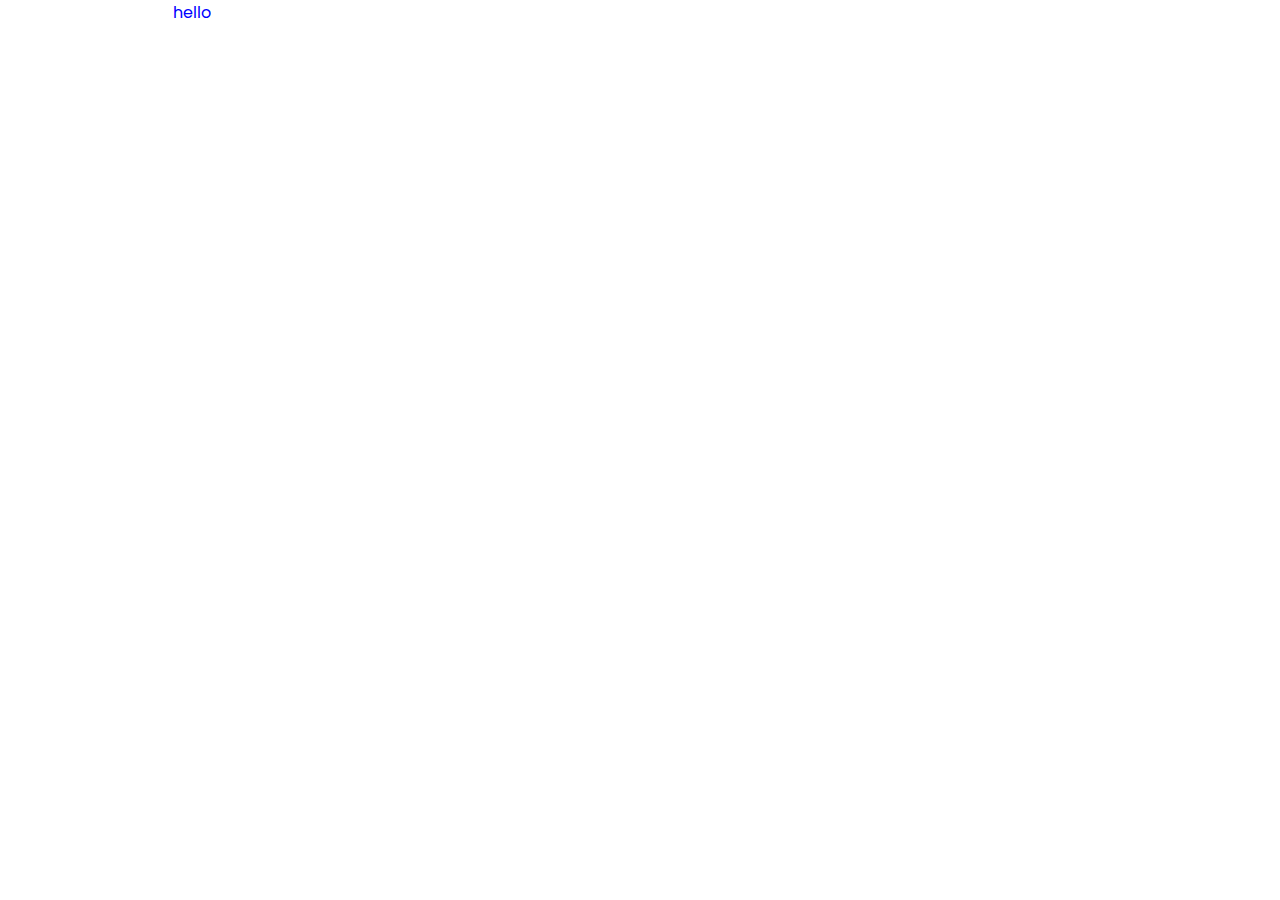
==== homepage/index.html @ 3c1f7b86 "homepage creation" ====
<!DOCTYPE html>
<html lang="en" class="scroll-smooth">
    <head>
        <meta charset="UTF-8"/>
        <meta http-equiv="X-UA-Compatible" content="IE=edge" />
        <meta name="viewport" content="width=device-width, initial-scale=1.0">

        <title>
            Mudberry Studios
        </title>

        <link href="https://unpkg.com/tailwindcss@^1.0/dist/tailwind.min.css" rel="stylesheet">
        <link rel="stylesheet" href="./index.css">
        <link rel="javaSheet" href="./index.js">
        <link rel="preconnect" href="https://fonts.googleapis.com">
        <link rel="preconnect" href="https://fonts.gstatic.com" crossorigin>
        <link href="https://fonts.googleapis.com/css2?family=Poppins&display=swap" rel="stylesheet">

        <script src="https://cdn.tailwindcss.com"></script>
    </head>

    <body>
        <!-- Header -->
        <header>
            <div class="logo-section">
                hello
            </div>
        </header>

    </body>
</html>
---- homepage/index.css ----
@import url('https://fonts.googleapis.com/css2?family=Poppins&display=swap');

*{
    margin: 0;
    padding: 0;
    font-family: 'Poppins', sans-serif;
}

body{
    margin: 0;
    overflow: auto;
}

.header{
    display: flex;
    height: 100px;
    width: 100%;
    position: fixed;
    margin: 0;
}

.logo-section{
    display: block;
    width: 30%;
    text-align: center;
    color: blue;
}
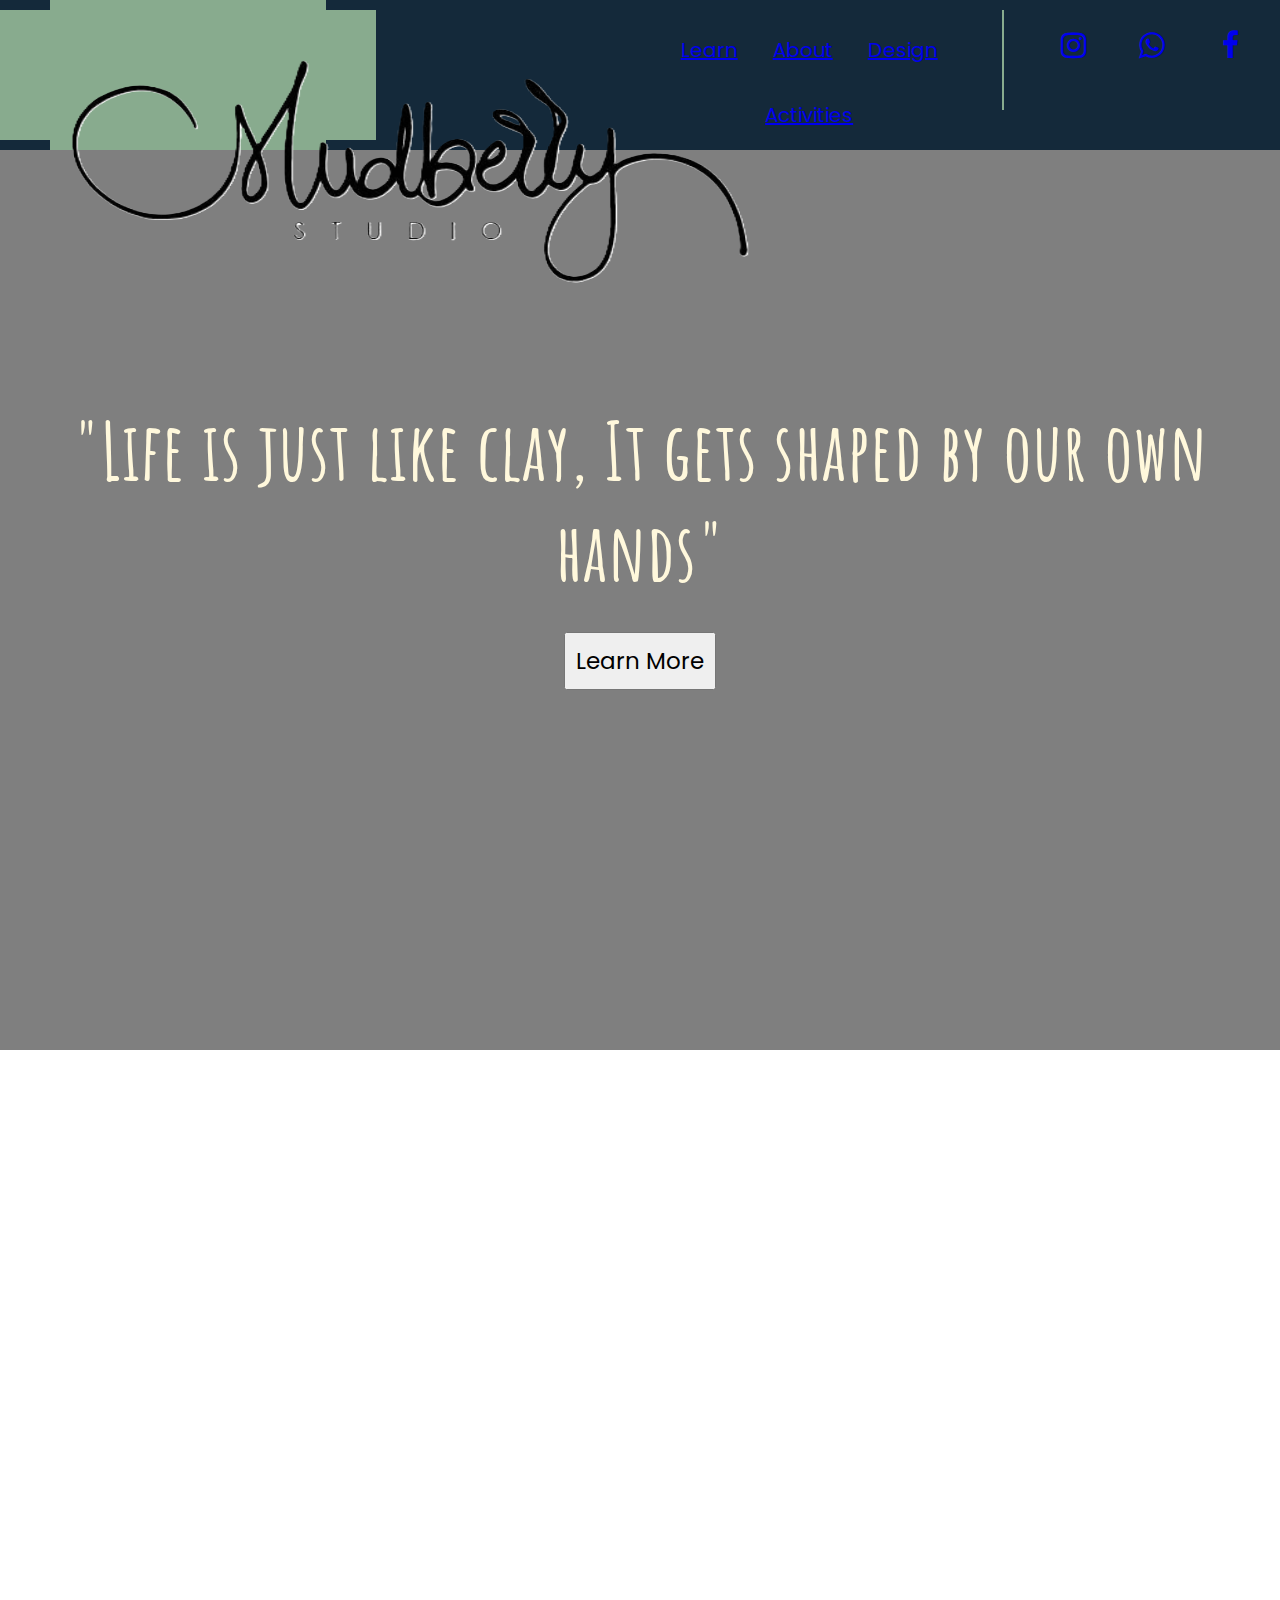
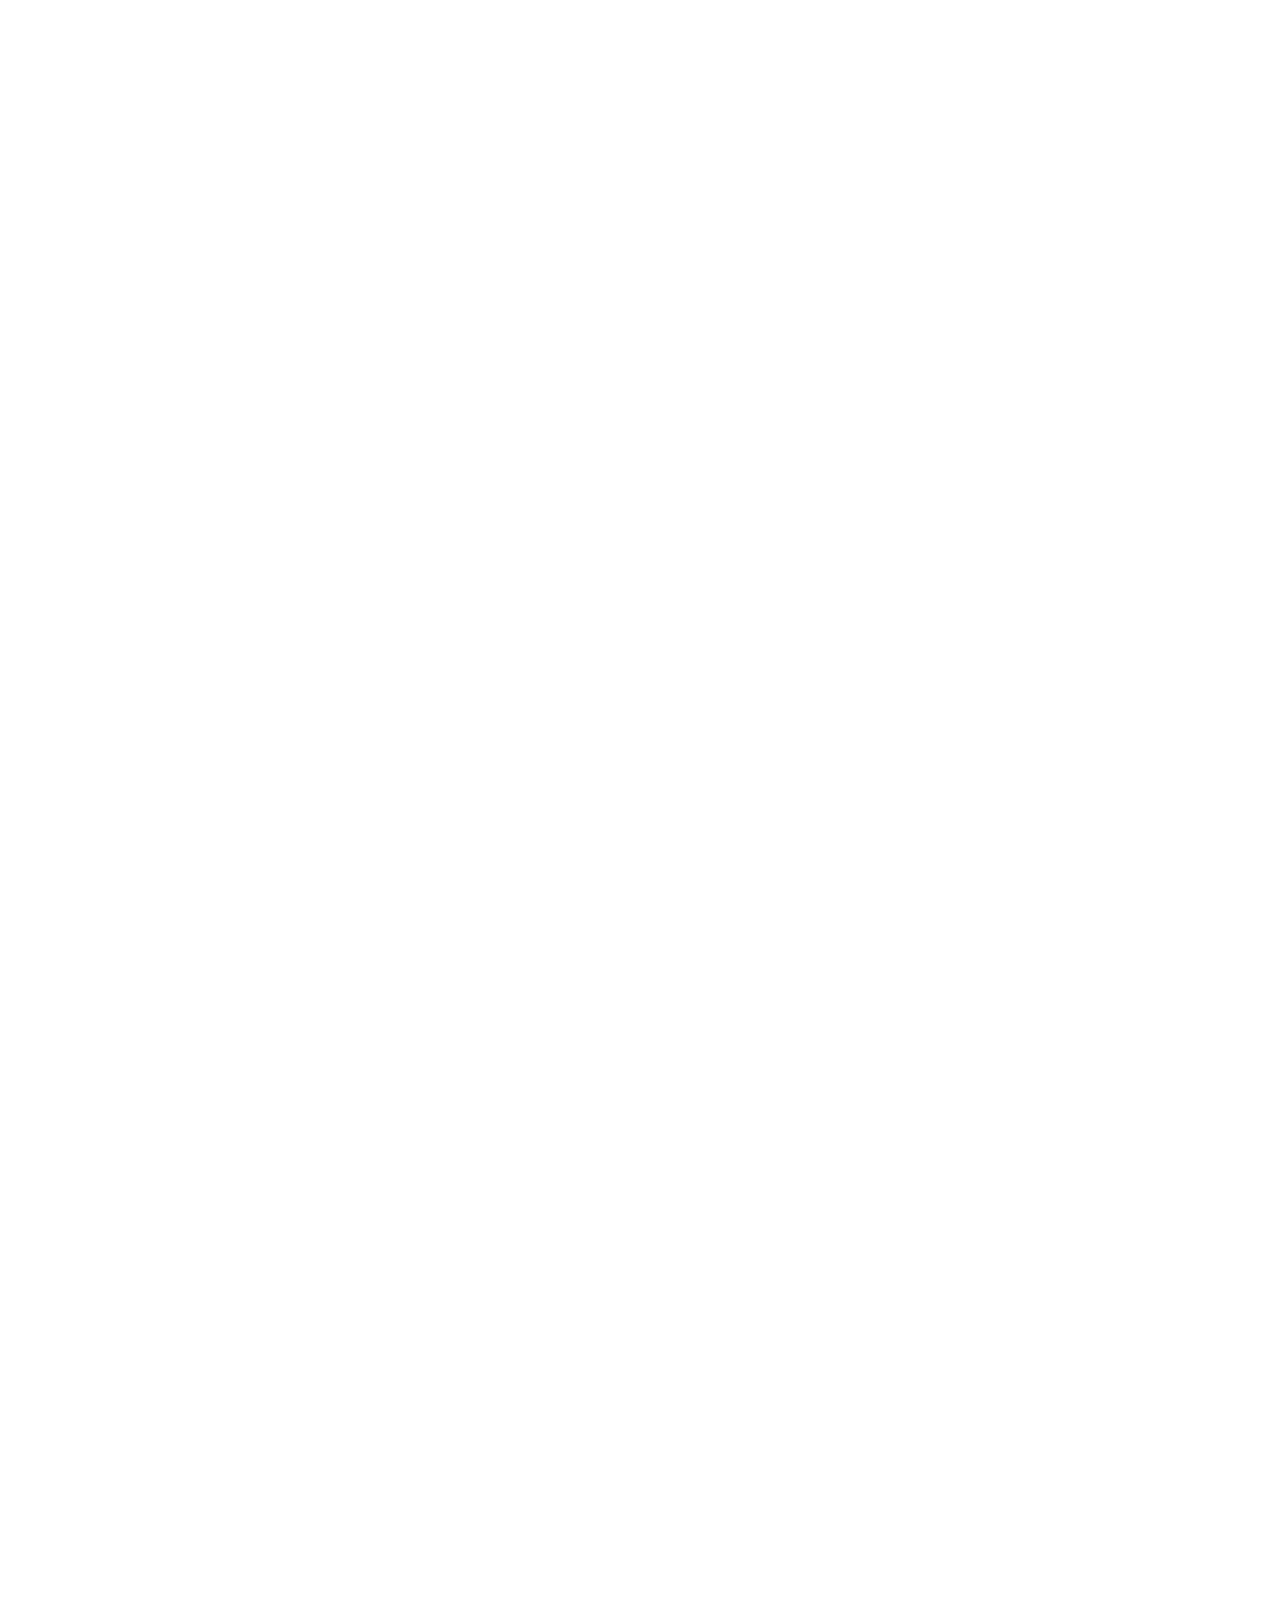
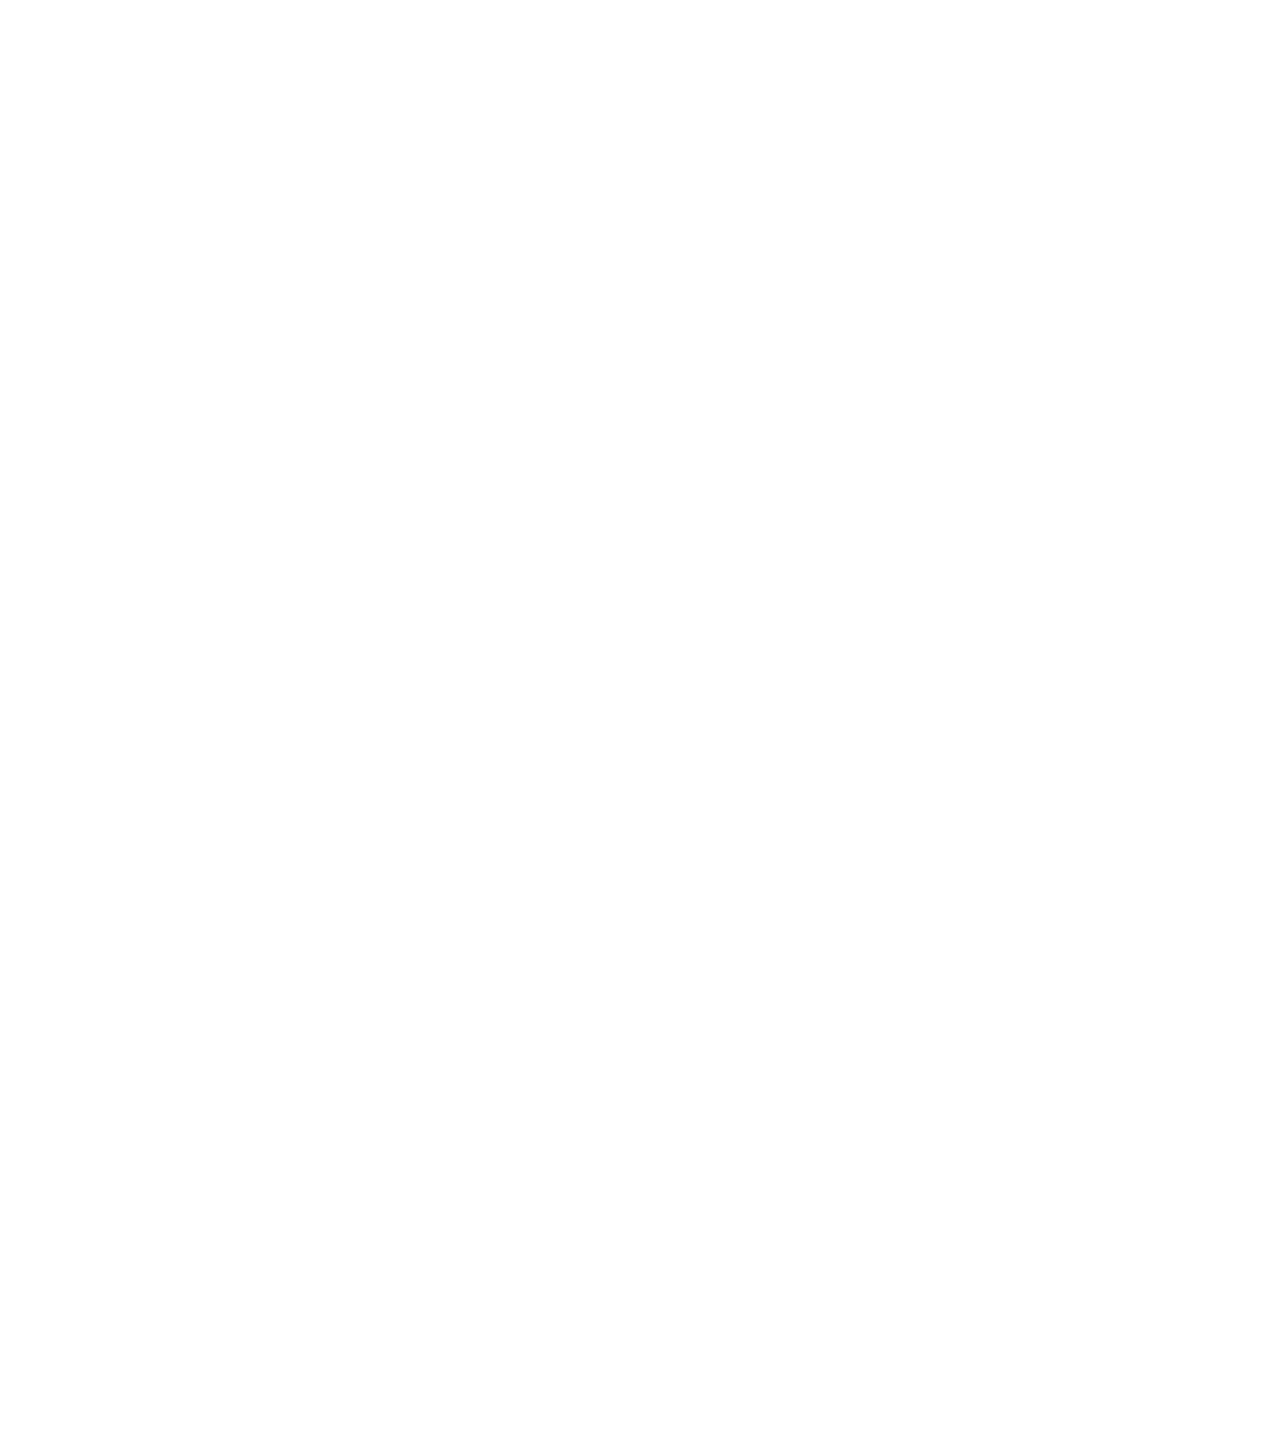
==== commit 0710be97: "Updates on the homepage" ====
--- a/homepage/index.html
+++ b/homepage/index.html
@@ -1,5 +1,5 @@
 <!DOCTYPE html>
-<html lang="en" class="scroll-smooth">
+<html lang="en">
     <head>
         <meta charset="UTF-8"/>
         <meta http-equiv="X-UA-Compatible" content="IE=edge" />
@@ -9,23 +9,144 @@
             Mudberry Studios
         </title>
 
+        <link rel="stylesheet" href="https://cdnjs.cloudflare.com/ajax/libs/font-awesome/4.7.0/css/font-awesome.min.css">
         <link href="https://unpkg.com/tailwindcss@^1.0/dist/tailwind.min.css" rel="stylesheet">
+
         <link rel="stylesheet" href="./index.css">
-        <link rel="javaSheet" href="./index.js">
-        <link rel="preconnect" href="https://fonts.googleapis.com">
-        <link rel="preconnect" href="https://fonts.gstatic.com" crossorigin>
-        <link href="https://fonts.googleapis.com/css2?family=Poppins&display=swap" rel="stylesheet">
 
         <script src="https://cdn.tailwindcss.com"></script>
+        
     </head>
 
     <body>
         <!-- Header -->
         <header>
             <div class="logo-section">
-                hello
+
+                <div class="bar-text" style="padding-left: 50px; height: 130px; background-color: #88AB8E;" id="spacebetween"></div>
+
+                <a class="logo-img" href="./index.html" style="background-color: #88AB8E; height: 130px;">
+                    <img src="../assets/photos/logo.png" alt="homepage">
+                </a>
+            
+                <div class="bar-text" style="padding-left: 50px; height: 130px; background-color: #88AB8E;" id="spacebetween"></div>
+
+                <div class="bar-text" style="padding-left: 260px; height: 130px;" id="spacebetween"></div>
+                
+                <nav>
+                    <div class="nav-tags">
+                        <ul>
+                            <li class="nav-item" style="margin-top: 15px;"><a href="#"> Learn </a></li>
+                            <li class="nav-item" style="margin-top: 15px;"><a href="#"> About </a></li>
+                            <li class="nav-item" style="margin-top: 15px;"><a href="#"> Design </a></li>
+                            <li class="nav-item" style="margin-top: 15px;"><a href="#"> Activities </a></li>
+                        </ul>
+                        <div class="nav-item vl"> </div>
+                        <a href="#" class="fa fa-instagram"></a>
+                        <a href="#" class="fa fa-whatsapp"></a>
+                        <a href="#" class="fa fa-facebook"></a>
+                    </div>
+                </nav>
             </div>
         </header>
 
+        <!--Body-->
+        <div class="body-background">
+            <div class="body-header">
+                "Life is just like clay, It gets shaped by our own hands"
+            </div>
+            <div class="learn-page">
+                <button class="button-main">
+                    Learn More
+                </button>
+            </div>
+        </div>
+
+        <section class="hiddenn split-grid-two" id="video-container">
+            <div class="body-content">
+                <div class="body-content-video1">
+                    <video autoplay muted>
+                        <source src="../assets/videos/mudberry reel.mp4" type="video/mp4">
+                        Your browser does not support the video tag.
+                    </video>
+                </div>
+            </div>
+            <div class="body-content">
+                <h1>
+                    The art and the artist
+                </h1>
+                <p>
+                    Dive into the enchanting world of clay molding, a realm where the alchemy of hands transforms formless clay into extraordinary vases and intricate face masks. Our vibrant community celebrates the dance of creativity, where each sculpted piece narrates a tale of passion and imagination. Discover the joy of shaping raw material into art, as our skilled artisans craft a symphony of forms. Join us in this tactile journey, where the malleability of clay mirrors the endless possibilities of self-expression. Unleash your artistic spirit, sculpt timeless wonders, and become part of a community that molds not just clay, but dreams and inspirations.
+
+                </p>
+                <img class="giffy-style" src="../assets/videos/giffy.gif">
+            </div>
+        </section>
+
+        <section class="hiddenn split-grid-two-col">
+            <div class="gallery-content">
+                <h1>
+                    Gallery
+                </h1>
+            </div>
+            <div class="gallery-show">
+                <div class="pic sometry">
+                    <img src="../assets/photos/01.jpg">
+                </div>
+                <div class="pic sometry">
+                    <img src="../assets/photos/02.jpg">
+                </div>
+                <div class="pic sometry">
+                    <img src="../assets/photos/03.jpg">
+                </div>
+                <div class="pic sometry">
+                    <img src="../assets/photos/04.jpg">
+                </div>
+                <div class="pic sometry">
+                    <img src="../assets/photos/05.jpg">
+                </div>
+            </div>
+            <div class="gallery-show">
+                <div class="pic sometry">
+                    <img src="../assets/photos/06.jpg">
+                </div>
+                <div class="pic sometry">
+                    <img src="../assets/photos/07.jpg">
+                </div>
+                <div class="pic sometry">
+                    <img src="../assets/photos/08.jpg">
+                </div>
+                <div class="pic sometry">
+                    <img src="../assets/photos/09.jpg">
+                </div>
+                <div class="pic sometry">
+                    <img src="../assets/photos/10.jpg">
+                </div>
+            </div>
+            <div class="gallery-show">
+                <div class="pic sometry">
+                    <img src="../assets/photos/11.jpg">
+                </div>
+                <div class="pic sometry">
+                    <img src="../assets/photos/12.jpg">
+                </div>
+                <div class="pic sometry">
+                    <img src="../assets/photos/13.jpg">
+                </div>
+                <div class="pic sometry">
+                    <img src="../assets/photos/14.jpg">
+                </div>
+                <div class="pic sometry">
+                    <img src="../assets/photos/15.jpg">
+                </div>
+            </div>
+        </section>
+
+        <section class="hiddenn">
+            <h1> SOMETHING </h1>
+        </section>
+
+        <script defer src="./index.js"></script>
+
     </body>
 </html>--- a/homepage/index.css
+++ b/homepage/index.css
@@ -1,4 +1,6 @@
 @import url('https://fonts.googleapis.com/css2?family=Poppins&display=swap');
+@import url('https://fonts.googleapis.com/css2?family=Amatic+SC&family=Poppins&display=swap');
+
 
 *{
     margin: 0;
@@ -7,22 +9,308 @@
 }
 
 body{
-    margin: 0;
-    overflow: auto;
+    margin: auto;
 }
 
 .header{
-    display: flex;
-    height: 100px;
+    top: 0;
     width: 100%;
+    height: 40px;
+    display: flex;
     position: fixed;
-    margin: 0;
+    padding: 50px 50px;
+    justify-content: space-between;
+    align-items: center;
+    z-index: 1000;
 }
 
 .logo-section{
     display: block;
-    width: 30%;
-    text-align: center;
-    color: blue;
-}
-
+    align-items: center;
+    text-align: center;
+    display: flex;
+    justify-content: flex-start;
+    background-color: transparent;
+    background-color: #14293A;
+}
+
+.logo-img{
+    width: 20%;
+    color: #fff;
+    font-weight: 300;
+    background: transparent;
+    padding: 10px 10px 10px 10px;
+}
+
+.bar-text{
+    font-size: 26px;
+    font-weight: lighter;
+}
+
+.nav{
+    height: 100%;
+    width: 100%;
+    position: absolute;
+    display: flex;
+    flex-direction: column;
+    text-align: center;
+    align-items: center;
+    padding: 10px 10px 10px 10px;
+}
+
+.nav-tags{
+    display: flex;
+    height: 100%;
+    padding: 10px 10px 10px 10px;
+    font-size: 20px;
+    color: #88AB8E;
+}
+
+.nav-item{
+    display: inline-block;
+    position: sticky;
+    align-items: center;
+    padding-left: 20px;
+    padding-right: 10px;
+    padding-top: 10px;
+    padding-bottom: 10px;
+    /* margin-top: 30px; */
+}
+
+.nav-item > .active {
+    border-bottom: 1px solid #333;
+}
+
+.vl{
+    border-left: 2px solid #88AB8E;
+    height: 80px;
+    text-align: center;
+    display: inline-block;
+    margin-left: 40px;
+    padding-top: 10px;
+    padding-bottom: 10px;
+}
+
+.nav-item:hover{
+    color: white;
+    transition: 0.9s ease;
+}
+
+.fa{
+    padding: 20px;
+    font-size: 30px;
+    width: 50px;
+    text-align: center;
+    text-decoration: none;
+}
+
+.fa:hover {
+    opacity: 0.7;
+}
+
+.body-background{
+    background: linear-gradient(rgba(0, 0, 0, 0.5), rgba(0, 0, 0, 0.5)), url('../assets/photos/IMG_4846.jpg');
+    background-repeat: no-repeat;
+    background-size: cover;
+    background-position: center;
+    height: 100vh;
+    overflow: hidden;
+}
+
+.body-background-content{
+    background-color: #EEE7DA;
+    position: relative;
+    height: 100vh;
+    color: white;
+
+}
+
+.body-header{
+    font-family: 'Amatic SC', cursive;
+    font-weight: bold;
+    letter-spacing: 1px;
+    line-height: 60/100vw;
+    font-size: 80px;
+    text-align: center;
+    padding-top: 250px;
+    color: cornsilk;
+}
+
+.learn-page{
+    align-items: center;
+    text-align: center;
+    position: relative;
+    color: white;
+    font-size: larger;
+    padding-top: 30px;
+    font-family: 'Poppins', sans-serif;
+}
+
+.button-main{
+    font-size: larger;
+    position: relative;
+    padding: 10px 10px 10px 10px;
+}
+
+.button-main:after, .button-main:before{
+    content: '';
+    position: absolute;
+    width: 0;
+    height: 0;
+    transition: all 0.4s, opacity 0.1s 0.1s;
+    opacity: 0;
+}
+
+.button-main:after{
+    bottom: 0;
+    right: 0;
+    border-bottom: 3px solid cornsilk;
+    border-right: 3px solid cornsilk;
+}
+
+.button-main:before{
+    top: 0;
+    left: 0;
+    border-left: 3px solid cornsilk;
+    border-top: 3px solid cornsilk;
+}
+
+.button-main:hover:after, .button-main:hover::before{
+    width: calc(100% + 15px);
+    height: calc(100% + 15px);
+    transition: 0.4, opacity 0.1s;
+    opacity: 1;
+}
+
+section{
+    display: grid;
+    min-height: 100vh;
+    color: black;
+}
+
+.hiddenn{
+    opacity: 0;
+    transition: all 2s;
+}
+.show{
+    opacity: 1;
+}
+
+.split-grid-two {
+    display: grid;
+    grid-template-columns: 1fr 2fr; /* Two equal columns */
+    gap: 10px;
+    min-height: 100vh;
+    padding: 0;
+    margin: 0;
+    background-color: #EEE7DA;
+    color: black;
+}
+
+.split-grid-two-col{
+    display: grid;
+    grid-template-rows: 0.5fr 1fr 1fr 1fr;
+    min-height: 200vh;
+    padding: 0;
+    margin: 0;
+    background-color: #AFC3AD;
+    color: black;
+}
+
+.body-content{
+    color: #14293A;
+    padding: 40px 40px 40px 40px;
+}
+
+.body-content-video1{
+    width: 100%;
+    height: 60%;
+    align-items: center;
+    text-align: center;
+}
+
+.body-content h1{
+    text-transform: uppercase;
+    font-family: 'Poppins', sans-serif;
+    font-weight: 800;
+    letter-spacing: 1px;
+    font-size: 4em;
+    text-align: center;
+    padding-top: 40px;
+    color: #638a6a;
+}
+
+.body-content p{
+    padding-top: 25px;
+    font-size: 20px;
+    color: #14293A;
+    font-weight: 500;
+    text-align: center;
+    margin-right: 30px;
+}
+
+.giffy-style{
+    margin-left: 200px;
+    padding-top: 30px;
+}
+
+.gallery-content{
+    padding: 1px 1px 1px 1px;
+    padding-top: 19px;
+}
+
+.gallery-content h1{
+    text-transform: uppercase;
+    font-family: 'Poppins', sans-serif;
+    font-weight: 800;
+    letter-spacing: 1px;
+    font-size: 4em;
+    text-align: center;
+    padding-top: 40px;
+    color: #14293A;
+}
+
+.gallery-show{
+    align-items: left;
+    display: flex;
+}
+
+.pic{
+    max-width: 15%;
+    margin-left: 60px;
+}
+
+.pic:nth-child(2){
+    transition-delay: 200ms;
+}
+
+.pic:nth-child(3){
+    transition-delay: 400ms;
+}
+
+.pic:nth-child(4){
+    transition-delay: 600ms;
+}
+
+.pic:nth-child(5){
+    transition-delay: 800ms;
+}
+
+.sometry{
+    opacity: 0;
+    filter: blur(5px);
+    transform: translateX(-100%);
+    transition: all 1s;
+}
+
+.someshow{
+    opacity: 1;
+    filter: blur(0);
+    transform: translateX(0);
+}
+
+@media(prefers-reduced-motion) {
+    .hiddenn {
+        transition: none;
+    }
+}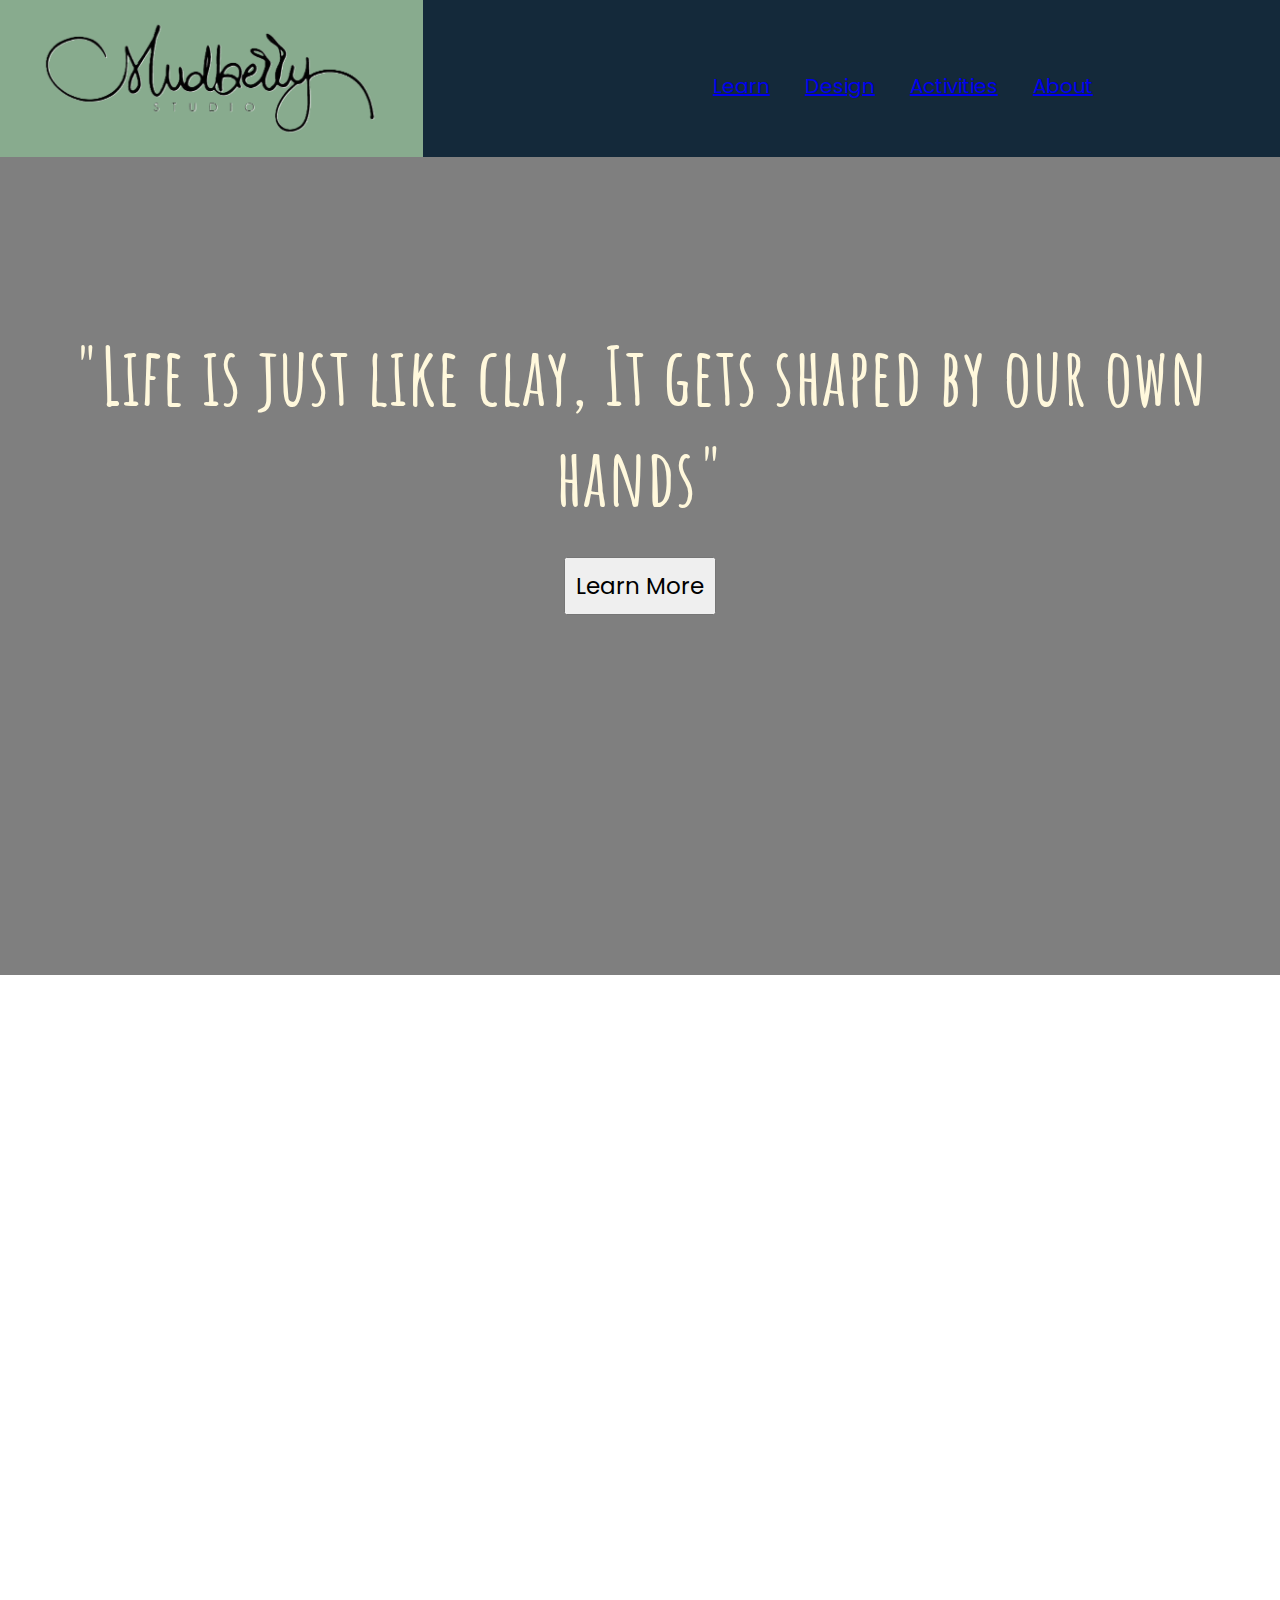
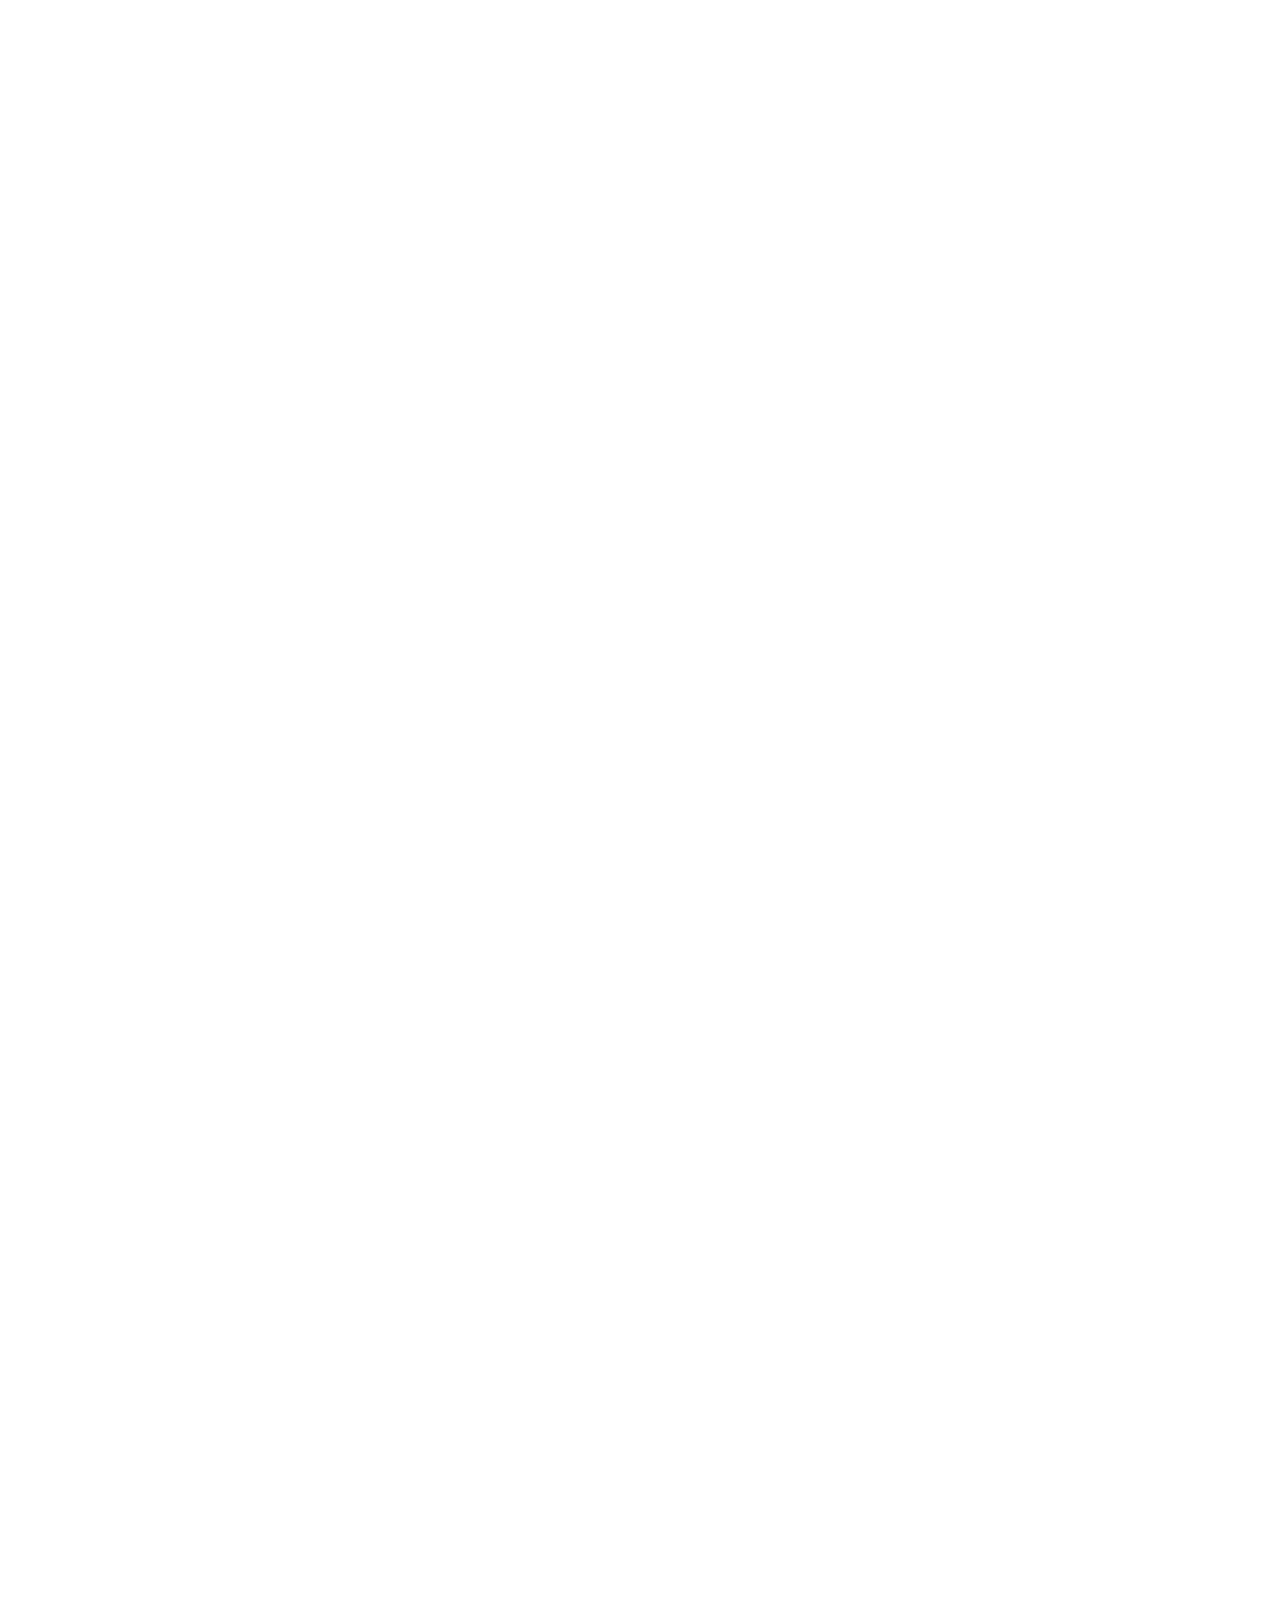
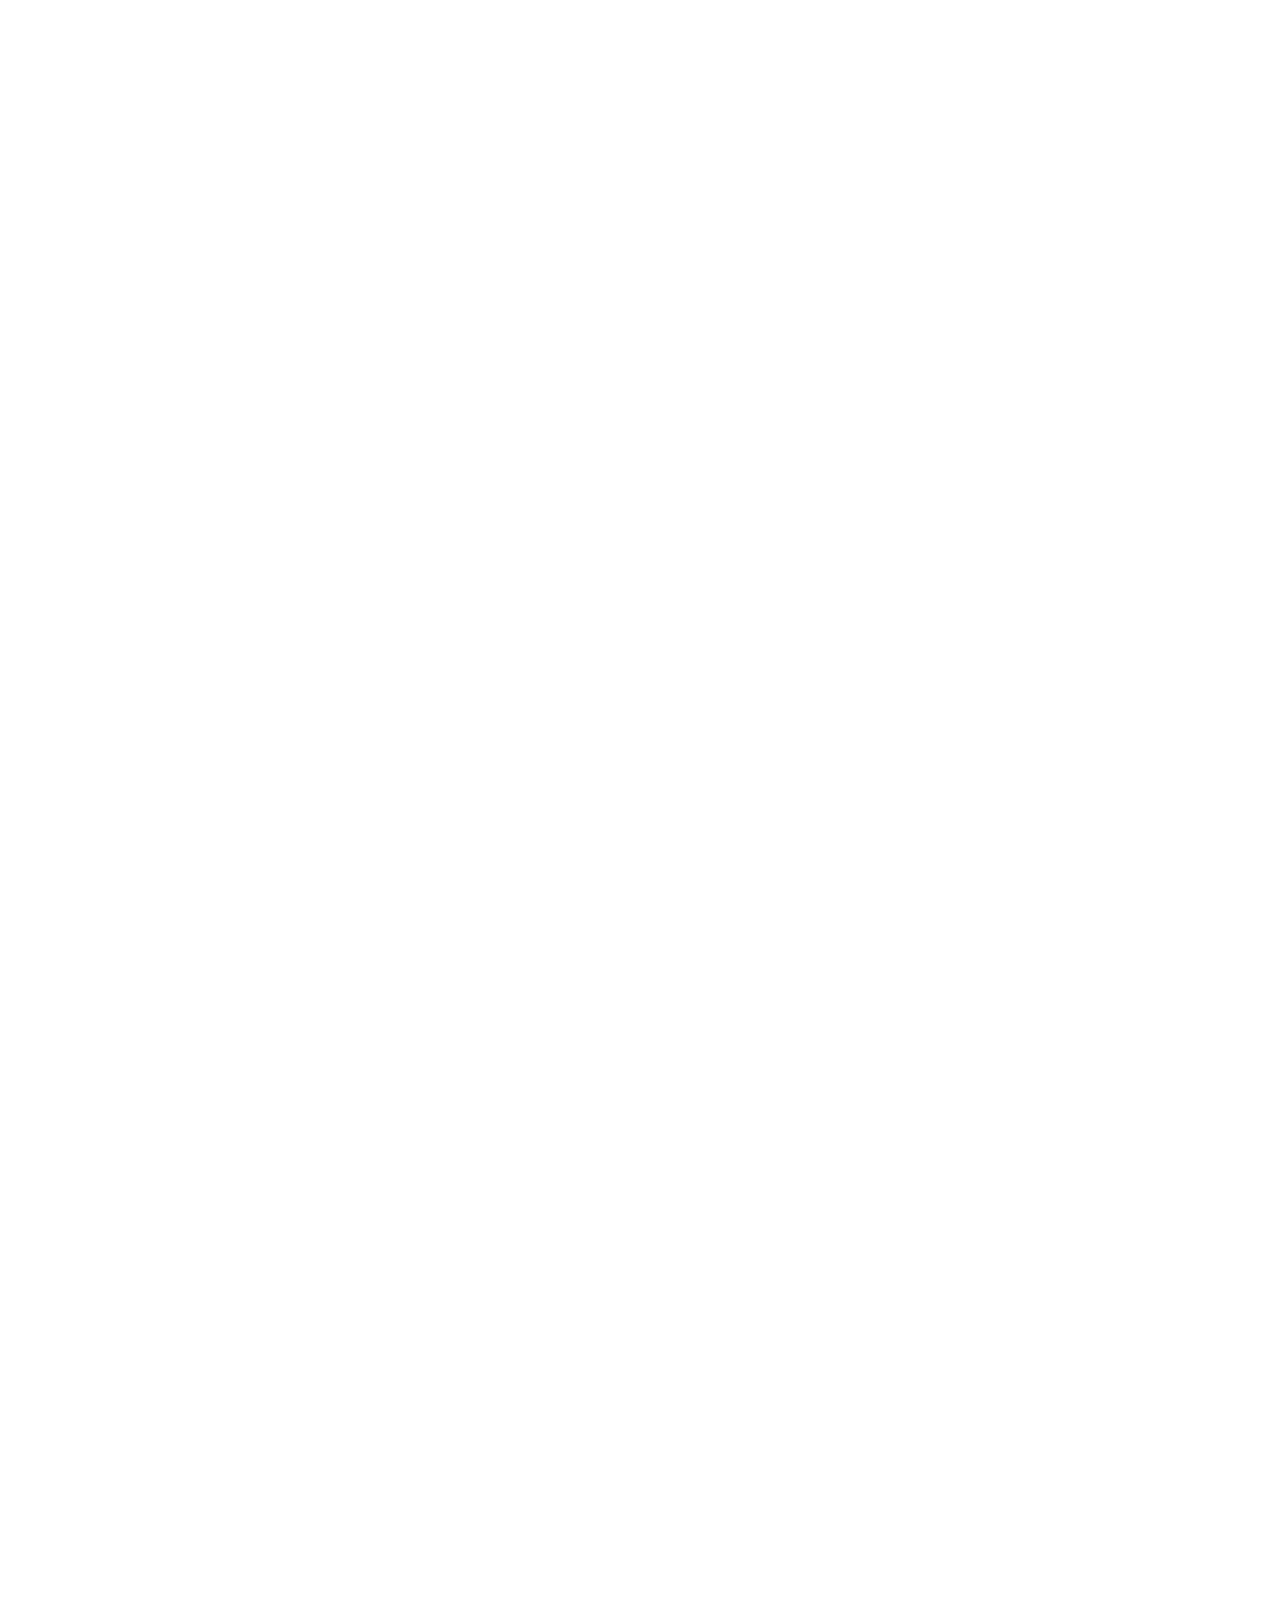
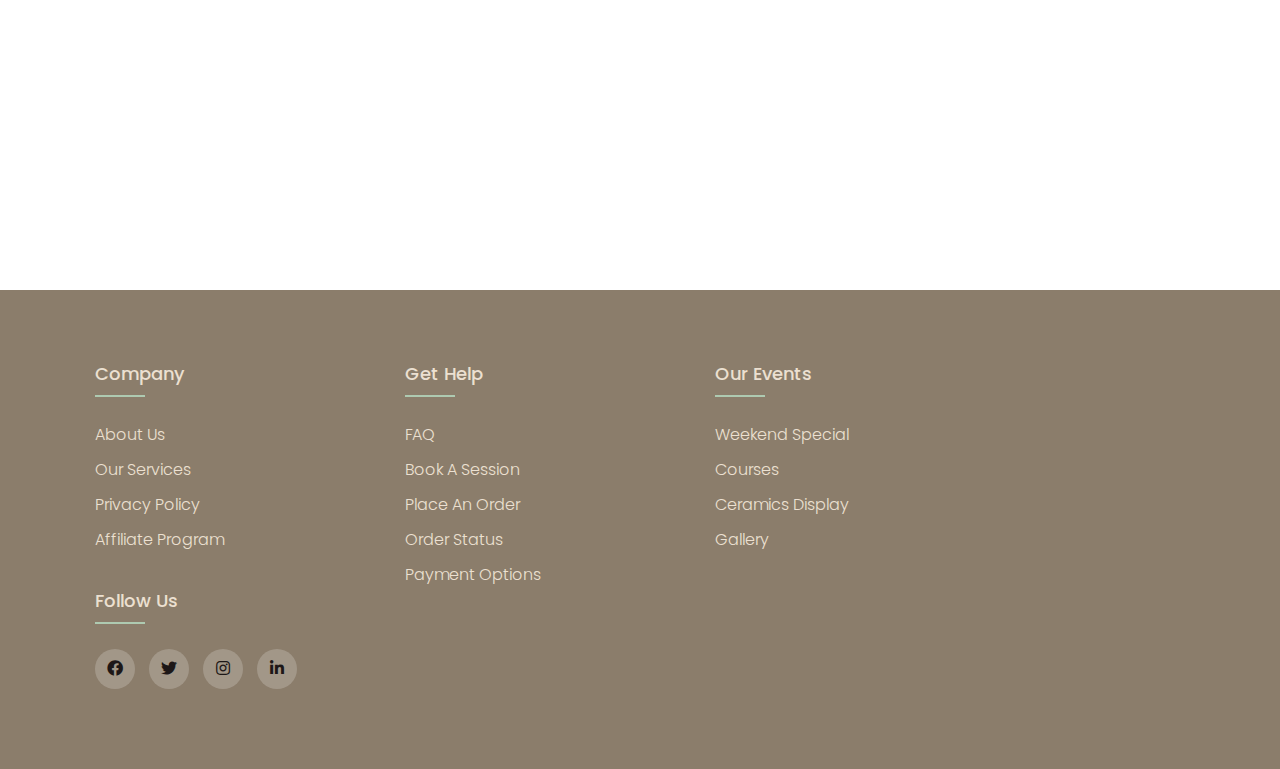
==== commit 40cc3cd6: "Homepage final + Some responsive needed" ====
--- a/homepage/index.html
+++ b/homepage/index.html
@@ -9,47 +9,44 @@
             Mudberry Studios
         </title>
 
+        <link rel="stylesheet" type="text/css" href="https://cdnjs.cloudflare.com/ajax/libs/font-awesome/5.15.1/css/all.min.css">
         <link rel="stylesheet" href="https://cdnjs.cloudflare.com/ajax/libs/font-awesome/4.7.0/css/font-awesome.min.css">
+        <link href='https://unpkg.com/boxicons@2.1.4/css/boxicons.min.css' rel='stylesheet'>
         <link href="https://unpkg.com/tailwindcss@^1.0/dist/tailwind.min.css" rel="stylesheet">
-
         <link rel="stylesheet" href="./index.css">
 
         <script src="https://cdn.tailwindcss.com"></script>
-        
     </head>
 
     <body>
-        <!-- Header -->
+        <!-- Header --> 
         <header>
-            <div class="logo-section">
-
-                <div class="bar-text" style="padding-left: 50px; height: 130px; background-color: #88AB8E;" id="spacebetween"></div>
-
-                <a class="logo-img" href="./index.html" style="background-color: #88AB8E; height: 130px;">
-                    <img src="../assets/photos/logo.png" alt="homepage">
+            <div class="nav-section" id="header">
+                
+                <a class="logo-img" href="./index.html">
+                    <img class="bar-logo" src="../assets/photos/logo.png" alt="homepage">
                 </a>
-            
-                <div class="bar-text" style="padding-left: 50px; height: 130px; background-color: #88AB8E;" id="spacebetween"></div>
-
-                <div class="bar-text" style="padding-left: 260px; height: 130px;" id="spacebetween"></div>
+                
+                <div class="gap-text" style="padding-left: 260px; height: 130px;" id="spacebetween"></div>
+                
                 
                 <nav>
                     <div class="nav-tags">
                         <ul>
                             <li class="nav-item" style="margin-top: 15px;"><a href="#"> Learn </a></li>
-                            <li class="nav-item" style="margin-top: 15px;"><a href="#"> About </a></li>
                             <li class="nav-item" style="margin-top: 15px;"><a href="#"> Design </a></li>
                             <li class="nav-item" style="margin-top: 15px;"><a href="#"> Activities </a></li>
+                            <li class="nav-item" style="margin-top: 15px;"><a href="#"> About </a></li>
                         </ul>
-                        <div class="nav-item vl"> </div>
+                        <!-- <div class="nav-item vl"> </div>    
                         <a href="#" class="fa fa-instagram"></a>
                         <a href="#" class="fa fa-whatsapp"></a>
-                        <a href="#" class="fa fa-facebook"></a>
+                        <a href="#" class="fa fa-facebook"></a> -->
                     </div>
                 </nav>
             </div>
         </header>
-
+        
         <!--Body-->
         <div class="body-background">
             <div class="body-header">
@@ -65,7 +62,7 @@
         <section class="hiddenn split-grid-two" id="video-container">
             <div class="body-content">
                 <div class="body-content-video1">
-                    <video autoplay muted>
+                    <video autoplay muted loop>
                         <source src="../assets/videos/mudberry reel.mp4" type="video/mp4">
                         Your browser does not support the video tag.
                     </video>
@@ -142,9 +139,80 @@
             </div>
         </section>
 
-        <section class="hiddenn">
-            <h1> SOMETHING </h1>
+        <section class="hiddenn split-grid-two-s3">
+            <div class="body-content">
+                <h1> Studio of wonders </h1>
+                <p> 
+                    Mudberry Studios stands as a beacon of creativity and innovation, earning its reputation as the Studio of Wonders in the realm of clay artistry. What sets Mudberry apart is its commitment to transcending conventional boundaries, transforming malleable clay into extraordinary expressions of imagination. In this vibrant studio, the alchemy of hands goes beyond traditional sculpting, crafting not just artifacts but narratives that resonate with passion and artistic spirit.
+
+                    <br>
+                    <br>
+
+                    What distinguishes Mudberry Studios from other mud-centric spaces is its dynamic community and the celebration of diversity in sculpting. Here, the tactile journey is not merely about molding clay; it's a symphony of self-expression where the raw material mirrors the boundless possibilities of creativity. The enchanting world of Mudberry unfolds through hands that shape dreams, inviting individuals to sculpt timeless wonders.
+
+                    <br>
+                    <br>
+
+                    Unlike conventional mud studios, Mudberry fosters a spirit of collaboration, where artists collectively push the boundaries of the medium. The Studio of Wonders invites everyone to join this immersive experience, creating an inclusive environment that mirrors the endless potential of artistic expression. At Mudberry Studios, the journey from formless clay to awe-inspiring creations becomes a testament to the limitless wonders that unfold when passion meets the boundless malleability of mud.
+                </p>
+            </div>
+
+            <div class="body-content">
+                <div>
+                    <img class="image-tag01" src="../assets/photos/bottom-pic.png">
+                </div>
+                <div>
+                    <img class="img-wrap" style="margin-top: 50px;" src="../assets/photos/pictureee.png">
+                </div>
+            </div>
+
         </section>
+
+        <!-- Footer -->
+        <footer class="footer">
+    
+            <div class="c2">
+             <div class="row">
+               <div class="footer-col">
+                 <h4>company</h4>
+                 <ul>
+                   <li><a href="#">about us</a></li>
+                   <li><a href="#">our services</a></li>
+                   <li><a href="#">privacy policy</a></li>
+                   <li><a href="#">affiliate program</a></li>
+                 </ul>
+               </div>
+               <div class="footer-col">
+                 <h4>get help</h4>
+                 <ul>
+                   <li><a href="#">FAQ</a></li>
+                   <li><a href="#">Book a session</a></li>
+                   <li><a href="#">Place an Order</a></li>
+                   <li><a href="#">order status</a></li>
+                   <li><a href="#">payment options</a></li>
+                 </ul>
+               </div>
+               <div class="footer-col">
+                 <h4>Our Events</h4>
+                 <ul>
+                   <li><a href="#">Weekend Special</a></li>
+                   <li><a href="#">Courses</a></li>
+                   <li><a href="#">Ceramics Display</a></li>
+                   <li><a href="#">Gallery</a></li>
+                 </ul>
+               </div>
+               <div class="footer-col">
+                 <h4>follow us</h4>
+                 <div class="social-links">
+                   <a href="#"><i class="fab fa-facebook-f"></i></a>
+                   <a href="#"><i class="fab fa-twitter"></i></a>
+                   <a href="https://www.instagram.com/mudberry_studio/?hl=en"><i class="fab fa-instagram"></i></a>
+                   <a href="#"><i class="fab fa-linkedin-in"></i></a>
+                 </div>
+               </div>
+             </div>
+            </div>
+         </footer>
 
         <script defer src="./index.js"></script>
 
--- a/homepage/index.css
+++ b/homepage/index.css
@@ -1,6 +1,5 @@
 @import url('https://fonts.googleapis.com/css2?family=Poppins&display=swap');
 @import url('https://fonts.googleapis.com/css2?family=Amatic+SC&family=Poppins&display=swap');
-
 
 *{
     margin: 0;
@@ -12,19 +11,21 @@
     margin: auto;
 }
 
-.header{
+header{
     top: 0;
     width: 100%;
-    height: 40px;
+    height: auto;
     display: flex;
-    position: fixed;
-    padding: 50px 50px;
+    position: fixed !important;
     justify-content: space-between;
     align-items: center;
-    z-index: 1000;
-}
-
-.logo-section{
+    z-index: 99;
+    overflow: hidden;
+    transition: height 0.5s ease-in-out;
+}
+
+.nav-section{
+    width: 100%;
     display: block;
     align-items: center;
     text-align: center;
@@ -35,11 +36,21 @@
 }
 
 .logo-img{
-    width: 20%;
-    color: #fff;
-    font-weight: 300;
-    background: transparent;
-    padding: 10px 10px 10px 10px;
+    background-color: #88AB8E;
+}
+
+.bar-logo{
+    position: block;
+    margin-right: 40px;
+    margin-left: 40px;
+    max-width: 100%;
+    height: 150px;
+    text-align: center;
+}
+
+.gap-text{
+    font-size: 26px;
+    font-weight: lighter;
 }
 
 .bar-text{
@@ -74,11 +85,19 @@
     padding-right: 10px;
     padding-top: 10px;
     padding-bottom: 10px;
-    /* margin-top: 30px; */
 }
 
 .nav-item > .active {
     border-bottom: 1px solid #333;
+}
+
+.shrink{
+    height: 70px !important;
+    width: 100%;
+    .bar-logo{
+        height: 70px;
+        max-width: 100%;
+    }
 }
 
 .vl{
@@ -97,7 +116,7 @@
 }
 
 .fa{
-    padding: 20px;
+    padding-top: 23px;
     font-size: 30px;
     width: 50px;
     text-align: center;
@@ -110,6 +129,7 @@
 
 .body-background{
     background: linear-gradient(rgba(0, 0, 0, 0.5), rgba(0, 0, 0, 0.5)), url('../assets/photos/IMG_4846.jpg');
+    margin-top: 75px;
     background-repeat: no-repeat;
     background-size: cover;
     background-position: center;
@@ -213,7 +233,7 @@
     min-height: 200vh;
     padding: 0;
     margin: 0;
-    background-color: #AFC3AD;
+    background-color: #14293A;
     color: black;
 }
 
@@ -237,7 +257,7 @@
     font-size: 4em;
     text-align: center;
     padding-top: 40px;
-    color: #638a6a;
+    color: #3a6141;
 }
 
 .body-content p{
@@ -267,7 +287,7 @@
     font-size: 4em;
     text-align: center;
     padding-top: 40px;
-    color: #14293A;
+    color: #638a6a;
 }
 
 .gallery-show{
@@ -278,29 +298,38 @@
 .pic{
     max-width: 15%;
     margin-left: 60px;
+    border-radius: 50%;
 }
 
 .pic:nth-child(2){
+    transition-delay: 100ms;
+}
+
+.pic:nth-child(3){
     transition-delay: 200ms;
 }
 
-.pic:nth-child(3){
+.pic:nth-child(4){
+    transition-delay: 300ms;
+}
+
+.pic:nth-child(5){
     transition-delay: 400ms;
-}
-
-.pic:nth-child(4){
-    transition-delay: 600ms;
-}
-
-.pic:nth-child(5){
-    transition-delay: 800ms;
 }
 
 .sometry{
     opacity: 0;
-    filter: blur(5px);
+    border-radius: 50%;
+    /* filter: blur(5px); */
     transform: translateX(-100%);
     transition: all 1s;
+}
+
+.sometry img{
+    border: black 3px;
+    border-radius: 30px;
+    box-shadow: #333;
+    filter: drop-shadow(10px 5px 4px #eee7da);
 }
 
 .someshow{
@@ -309,8 +338,336 @@
     transform: translateX(0);
 }
 
+.split-grid-two-s3 {
+    display: grid;
+    grid-template-columns: 2fr 1fr; /* Two equal columns */
+    gap: 10px;
+    min-height: 100vh;
+    padding: 0;
+    margin: 0;
+    background-color: #C4956C;
+    color: black;
+}
+
+.image-tag01{
+    margin-top: 150px;
+    border: black 3px;
+    border-radius: 20px;
+}
+
+.img-wrap{
+    border: black 3px;
+    border-radius: 20px;
+}
+
+/* Footer */
+.c2{
+    max-width: 100%;
+    margin:auto;
+}
+.row{
+    display: flex;
+    flex-wrap: wrap;
+}
+ul{
+    list-style: none;
+}
+.footer{
+    background-color: #8b7d6b;
+    padding: 70px 80px;
+}
+.footer-col{
+    width: 25%;
+    padding: 0 15px;
+}
+.footer-col h4{
+    font-size: 18px;
+    color: #ece0d1;
+    text-transform: capitalize;
+    margin-bottom: 35px;
+    font-weight: 500;
+    position: relative;
+}
+.footer-col h4::before{
+    content: '';
+    position: absolute;
+    left:0;
+    bottom: -10px;
+    background-color: #aecab1;
+    height: 2px;
+    box-sizing: border-box;
+    width: 50px;
+}
+.footer-col ul li:not(:last-child){
+    margin-bottom: 10px;
+}
+.footer-col ul li a{
+    font-size: 16px;
+    text-transform: capitalize;
+    color: #ffffff;
+    text-decoration: none;
+    font-weight: 300;
+    color: #ece0d1;
+    display: block;
+    transition: all 0.3s ease;
+}
+  .footer-col ul li a:hover{
+    color: white;
+    padding-left: 8px;
+}
+.footer-col .social-links a{
+    display: inline-block;
+    height: 40px;
+    width: 40px;
+    background-color: rgba(255,255,255,0.2);
+    margin:0 10px 10px 0;
+    text-align: center;
+    line-height: 40px;
+    border-radius: 50%;
+    color: #1d1717;
+    transition: all 0.5s ease;
+}
+.footer-col .social-links a:hover{
+    color: #24262b;
+    background-color: #ffffff;
+}
+
 @media(prefers-reduced-motion) {
     .hiddenn {
         transition: none;
     }
-}+}
+
+@media(prefers-reduced-motion) {
+    .sometry{
+        transition: none;
+    }
+}
+
+/*Footer Responsive*/
+@media(max-width: 767px){
+    .footer-col{
+        width: 50%;
+        margin-bottom: 30px;
+    }
+}
+
+@media(max-width: 574px){
+    .footer-col{
+        width: 100%;
+    }
+}
+
+/* RESPONSIVE */
+
+@media (max-width: 768px) {
+    /* Styles for screens up to 768px wide */
+    .nav-section {
+      flex-direction: column;
+      align-items: center;
+      background-color: #88AB8E;
+    }
+
+    .gap-text{
+        display: none;
+    }
+
+    .icons{
+        display: none;
+    }
+
+    .bar-text {
+        color: #14293A;
+        padding-left: 0;
+        text-align: center;
+        margin-top: 10px;
+    }
+    
+    .nav-item {
+        color: #14293A;
+        padding: 10px;
+    }
+    
+    .fa{
+        color: #14293A;
+    }
+    
+    .nav-item.vl {
+      display: none;
+    }
+    
+    .icons {
+      display: block;
+    }
+    
+    .split-grid-two {
+      grid-template-columns: 1fr; /* Change to a single column layout */
+    }
+    
+    .split-grid-two-col {
+      grid-template-columns: 1fr; /* Change to a single column layout */
+      min-height: auto;
+      margin-top: 10px;
+    }
+    
+    .body-content-video1 video {
+        align-items: center;
+        margin-left: 80px;
+        width: 80%;
+        height: auto;
+    }
+    
+    .giffy-style {
+        margin-left: 150px;
+    }
+    
+    .gallery-show {
+      flex-wrap: wrap;
+      justify-content: center;
+    }
+    
+    .pic {
+        width: 100%;
+        margin-left: 0;
+        margin-bottom: 20px;
+        padding-left: 20px;
+    }
+    
+    .body-content {
+      padding: 20px;
+    }
+    
+    .body-content h1 {
+      font-size: 2em;
+    }
+    
+    .body-content p {
+      margin-right: 0;
+    }
+    
+    .split-grid-two-s3 {
+      grid-template-columns: 1fr; /* Change to a single column layout */;
+    }
+
+    .image-tag01{
+        margin-left: auto;
+        margin-right: auto;
+        width: 50%;
+        margin-top: 10px;
+    }
+    
+    .img-wrap {
+        margin-left: auto;
+        margin-right: auto;
+        width: 50%;
+        margin-top: 0;
+    }
+  }
+
+  /*-----------------------*/
+/* RESPONSIVE FOR 425PX, LARGE MOBILE */
+  /*-----------------------*/
+
+  @media (max-width: 425px) {
+    /* Styles for screens up to 425px wide */
+    .nav-section {
+      flex-direction: column;
+      align-items: center;
+      background-color: #88AB8E;
+    }
+  
+    .gap-text {
+      display: none;
+    }
+  
+    .icons {
+      display: none;
+    }
+  
+    .bar-text {
+      color: #14293A;
+      padding-left: 0;
+      text-align: center;
+      margin-top: 10px;
+    }
+  
+    .nav-item {
+      color: #14293A;
+      padding: 10px;
+    }
+  
+    .fa {
+      color: #14293A;
+    }
+  
+    .nav-item.vl {
+      display: none;
+    }
+  
+    .icons {
+      display: block;
+    }
+  
+    .split-grid-two {
+      grid-template-columns: 1fr; /* Change to a single column layout */
+    }
+  
+    .split-grid-two-col {
+      grid-template-columns: 1fr; /* Change to a single column layout */
+      min-height: auto;
+      margin-top: 10px;
+    }
+  
+    .body-content-video1 video {
+      align-items: center;
+      margin-left: 80px;
+      width: 80%;
+      height: auto;
+    }
+  
+    .giffy-style {
+      margin-left: 150px;
+    }
+  
+    .gallery-show {
+      flex-wrap: wrap;
+      justify-content: center;
+    }
+  
+    .pic {
+      width: 100%;
+      margin-left: 0;
+      margin-bottom: 20px;
+      padding-left: 20px;
+    }
+  
+    .body-content {
+      padding: 20px;
+    }
+  
+    .body-content h1 {
+      font-size: 2em;
+    }
+  
+    .body-content p {
+      margin-right: 0;
+    }
+  
+    .split-grid-two-s3 {
+      grid-template-columns: 1fr; /* Change to a single column layout */;
+    }
+  
+    .image-tag01 {
+      margin-left: auto;
+      margin-right: auto;
+      width: 50%;
+      margin-top: 10px;
+    }
+  
+    .img-wrap {
+      margin-left: auto;
+      margin-right: auto;
+      width: 50%;
+      margin-top: 0;
+    }
+  }